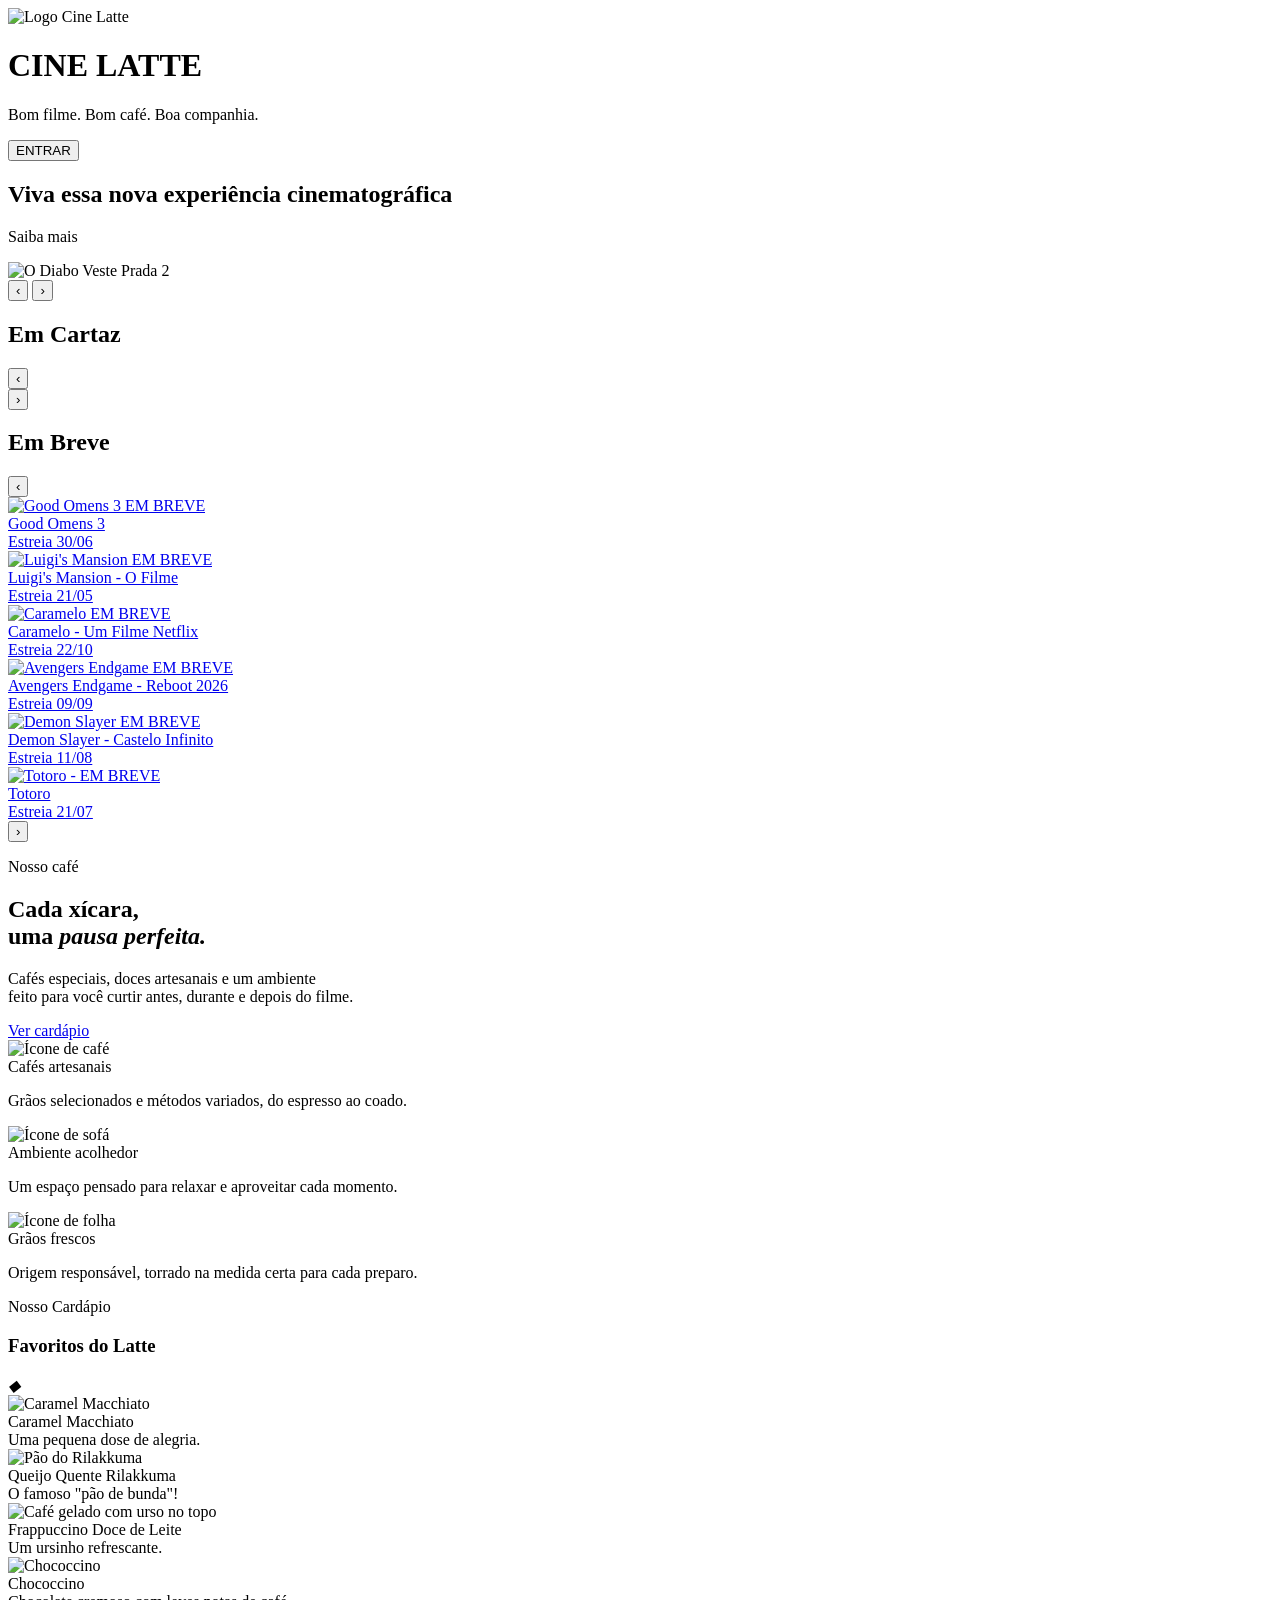
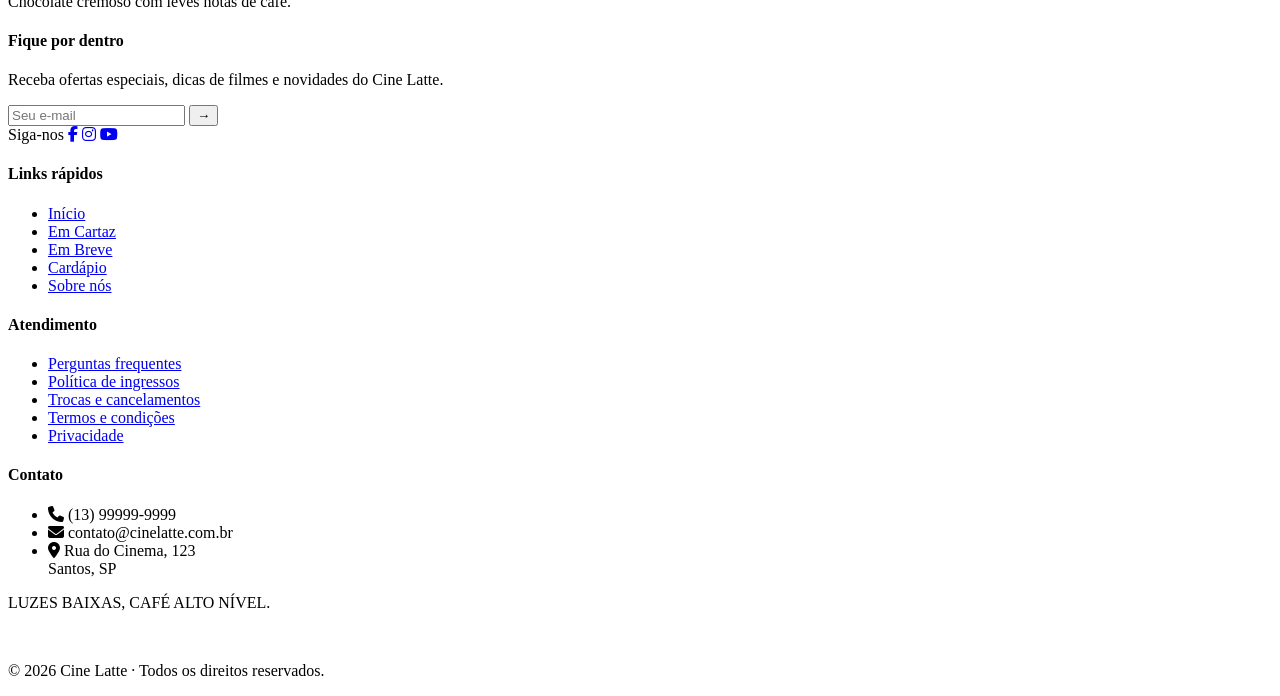
==== src/main/resources/templates/index.html @ 8c9a71fb "Feat: insere um filme em cartaz e vê ele listado no index (INSERT e SELECT ok) - Agora os filmes em " ====
<html xmlns:th="http://www.thymeleaf.org">
<head>
    <meta charset="UTF-8">
    <meta name="viewport" content="width=device-width, initial-scale=1.0">
    <title>Cine Latte</title>
    <link rel="stylesheet" th:href="@{/css/global.css}">
    <link rel="stylesheet" th:href="@{/css/index.css}">
    <link rel="preconnect" href="https://fonts.googleapis.com">
    <link href="https://fonts.googleapis.com/css2?family=Montserrat:wght@300;400;500;600&display=swap" rel="stylesheet">
    <link href="https://fonts.googleapis.com/css2?family=Lato:wght@400&display=swap" rel="stylesheet">
    <link href="https://fonts.googleapis.com/css2?family=Playfair+Display:ital,wght@0,400;0,700;1,400&display=swap" rel="stylesheet">
    <link href="https://fonts.googleapis.com/css2?family=Corinthia:wght@400;700&display=swap" rel="stylesheet">
    <link href="https://cdnjs.cloudflare.com/ajax/libs/font-awesome/6.5.0/css/all.min.css" rel="stylesheet">
</head>

<body>

    <!-- ========== HEADER ========== -->
<header>

    <div class="logo-area">
        <div class="logo">
            <img th:src="@{/images/logo.png}" alt="Logo Cine Latte">
        </div>

        <div>   
            <h1>CINE LATTE</h1>
                <p>Bom filme. Bom café. Boa companhia.</p>
        </div> 
    </div>    

    <button class="login-btn">
        ENTRAR
    </button>
</header>


<!-- ========== HERO CARROSSEL ========== -->
<section class="hero-carousel" id="hero-carousel">  
    <div class="hero-track" id="heroTrack">
 
        <div class="hero-slide active" th:style="'background-image: url(' + @{/images/cinemaMain.png} + ')'">
            <div class="hero-overlay"></div>
            <div class="hero-info">
                <h2>Viva essa nova experiência cinematográfica</h2>
                <p>Saiba mais</p>
            </div>
        </div>
    
        <div class="hero-slide" th:style="'background-image: url(' + @{/images/comboMario.png} + ')'">
            <div class="hero-overlay"></div>
        </div>

        <div class="hero-slide" th:style="'background-image: url(' + @{/images/bannerPrada.webp} + ')'">
            <div class="hero-overlay"></div>
            <div class="hero-info">
                <img th:src="@{/images/logoPrada.webp}" alt="O Diabo Veste Prada 2" class="movie-logo">
            </div>
        </div>

    </div>

        <button class="hero-btn hero-btn-prev" id="heroPrev">&#8249;</button>
        <button class="hero-btn hero-btn-next" id="heroNext">&#8250;</button>
 
        <div class="hero-dots" id="heroDots"></div>
    
</section>

<!-- ========== EM CARTAZ ========== -->
<section class="movies-section">
    <h2 class="section-title">Em Cartaz</h2>
 
    <div class="movies-row-wrapper" id="cartazWrapper">
        <button class="side-btn side-btn-prev" id="cartazPrev">&#8249;</button>
 
        <div class="movies-track" id="cartazTrack">
 
            <a th:each="filme : ${filmesEmCartaz}" th:href="@{/filme/{id}/sessoes(id=${filme.id})}" class="movie-card">
                <div class="movie-poster">
                    <img th:src="@{/images/{img}(img=${filme.imagem})}" th:alt="${filme.titulo}">
                    <span class="movie-rating" th:text="${filme.nota}"></span>
                </div>

                <div class="movie-info">
                    <div class="movie-name" th:text="${filme.titulo}"></div>

                    <div class="movie-meta">
                        <span th:text="${filme.classificacao}"
                              th:class="${filme.classificacao == 'L'} ? 'cls-badge cls-livre' :
                                        (${filme.classificacao == '18'} ? 'cls-badge cls-maior' : 'cls-badge')">
                        </span>

                         <span th:text="${filme.duracaoFormatada}"></span>

                        <!-- <span>Comédia, Drama</span> -->
                    </div>

                </div>
            </a>
            
        </div>
        <button class="side-btn side-btn-next" id="cartazNext">&#8250;</button>
    </div>
</section>

<!-- ========== EM BREVE ========== -->
<section class="movies-section">
    <h2 class="section-title">Em Breve</h2>
    <div class="movies-row-wrapper" id="breveWrapper">
        <button class="side-btn side-btn-prev" id="brevePrev">&#8249;</button>
        <div class="movies-track" id="breveTrack">

           <a href="#" class="movie-card">
                <div class="movie-poster">
                    <img th:src="@{/images/breveGoodOmens.jpg}" alt="Good Omens 3 EM BREVE">
                </div>
                <div class="movie-info">
                    <div class="movie-name">Good Omens 3</div>
                    <div class="movie-meta">
                        <span>Estreia 30/06</span>
                    </div>
                </div>
            </a> 

            <a href="#" class="movie-card">
                <div class="movie-poster">
                    <img th:src="@{/images/breveLuigi.jpg}" alt="Luigi's Mansion EM BREVE">
                </div>
                <div class="movie-info">
                    <div class="movie-name">Luigi's Mansion - O Filme</div>
                    <div class="movie-meta">
                        <span>Estreia 21/05</span>
                    </div>
                </div>
            </a> 

            <a href="#" class="movie-card">
                <div class="movie-poster">
                    <img th:src="@{/images/breveCaramelo.jpg}" alt="Caramelo EM BREVE">
                </div>
                <div class="movie-info">
                    <div class="movie-name">Caramelo - Um Filme Netflix</div>
                    <div class="movie-meta">
                        <span>Estreia 22/10</span>
                    </div>
                </div>
            </a> 

            <a href="#" class="movie-card">
                <div class="movie-poster">
                    <img th:src="@{/images/breveAvengers.webp}" alt="Avengers Endgame EM BREVE">
                </div>
                <div class="movie-info">
                    <div class="movie-name">Avengers Endgame - Reboot 2026</div>
                    <div class="movie-meta">
                        <span>Estreia 09/09</span>
                    </div>
                </div>
            </a> 

            <a href="#" class="movie-card">
                <div class="movie-poster">
                    <img th:src="@{/images/breveDemonSlayer.jpg}" alt="Demon Slayer EM BREVE">
                </div>
                <div class="movie-info">
                    <div class="movie-name">Demon Slayer - Castelo Infinito</div>
                    <div class="movie-meta">
                        <span>Estreia 11/08</span>
                    </div>
                </div>
            </a> 

            <a href="#" class="movie-card">
                <div class="movie-poster">
                    <img th:src="@{/images/breveTotoro.jpg}" alt="Totoro - EM BREVE">
                </div>
                <div class="movie-info">
                    <div class="movie-name">Totoro</div>
                    <div class="movie-meta">
                        <span>Estreia 21/07</span>
                    </div>
                </div>
            </a> 
           
        </div>
        <button class="side-btn side-btn-next" id="breveNext">&#8250;</button>
    </div>
</section>     

<!-- ========== CAFÉ ========== -->
<section class="cl-cafe">

  <!-- HERO -->
  <div class="cafe-hero-wrap">
    <div class="cafe-hero">
      <div class="cafe-hero-text">
        <p class="cafe-eyebrow">Nosso café</p>
        <h2 class="cafe-hero-title">
          Cada xícara,<br>
          uma <em>pausa perfeita.</em>
        </h2>
        <p class="cafe-hero-sub">
          Cafés especiais, doces artesanais e um ambiente<br>
          feito para você curtir antes, durante e depois do filme.
        </p>
        <a class="cafe-btn" href="#">Ver cardápio</a>
      </div>
    </div>
  </div>

  <!-- SEÇÃO INFERIOR -->
  <div class="cafe-bottom">


    <!-- 3 pilares -->
    <div class="cafe-pillars">
      <div class="cafe-pillar">
        <img class="pillar-icon" th:src="@{/images/cafe-icon.png}" alt="Ícone de café">
        <div class="pillar-title">Cafés artesanais</div>
        <p class="pillar-desc">Grãos selecionados e métodos variados, do espresso ao coado.</p>
      </div>
      <div class="cafe-pillar">
        <img class="pillar-icon" th:src="@{/images/sofa-icon.png}" alt="Ícone de sofá">
        <div class="pillar-title">Ambiente acolhedor</div>
        <p class="pillar-desc">Um espaço pensado para relaxar e aproveitar cada momento.</p>
      </div>
      <div class="cafe-pillar">
        <img class="pillar-icon" th:src="@{/images/leaf-icon.png}" alt="Ícone de folha">
        <div class="pillar-title">Grãos frescos</div>
        <p class="pillar-desc">Origem responsável, torrado na medida certa para cada preparo.</p>
      </div>
    </div>

    <!-- Título dos cards -->
    <div class="cafe-picks-header">
        <p class="cafe-picks-eyebrow">Nosso Cardápio</p>
        <h3 class="cafe-picks-title">Favoritos do Latte</h3>
        <div class="cafe-picks-divider">
            <span></span>
            <i class="diamond">◆</i>
            <span></span>
        </div>
    </div>

    <!-- 4 cards de bebida -->
    <div class="cafe-drinks-grid">

      <div class="drink-card">
        <img class="drink-img" th:src="@{/images/cafeCaramel.jpeg}" alt="Caramel Macchiato">
        <div class="drink-info">
          <div class="drink-name">Caramel Macchiato</div>
          <div class="drink-price">Uma pequena dose de alegria.</div>
        </div>
      </div>

      <div class="drink-card">
        <img class="drink-img" th:src="@{/images/cafeRilakkuma.jpeg}" alt="Pão do Rilakkuma">
        <div class="drink-info">
          <div class="drink-name">Queijo Quente Rilakkuma</div>
          <div class="drink-price">O famoso "pão de bunda"!</div>
        </div>
      </div>

      <div class="drink-card">
        <img class="drink-img" th:src="@{/images/cafeUrso.jpeg}" alt="Café gelado com urso no topo">
        <div class="drink-info">
          <div class="drink-name">Frappuccino Doce de Leite</div>
          <div class="drink-price">Um ursinho refrescante.</div>
        </div>
      </div>

      <div class="drink-card">
        <img class="drink-img" th:src="@{/images/cafeChococcino.jpeg}" alt="Chococcino">
        <div class="drink-info">
          <div class="drink-name">Chococcino</div>
          <div class="drink-price">Chocolate cremoso com leves notas de café.</div>
        </div>
      </div>

    </div>
  </div>

</section>
<!-- ========== FOOTER ========== -->
<footer>
    <div class="footer-grid">

        <!-- Coluna 1 -->
        <div class="footer-col">
            <h4 class="footer-col-title">Fique por dentro</h4>
            <p class="footer-col-desc">Receba ofertas especiais, dicas de filmes e novidades do Cine Latte.</p>
            <div class="footer-email">
                <input type="email" placeholder="Seu e-mail">
                <button>→</button>
            </div>
            <div class="footer-social">
                <span>Siga-nos</span>
                <a href="#"><i class="fa-brands fa-facebook-f"></i></a>
                <a href="#"><i class="fa-brands fa-instagram"></i></a>
                <a href="#"><i class="fa-brands fa-youtube"></i></a>
            </div>
        </div>

        <!-- Coluna 2 -->
        <div class="footer-col">
            <h4 class="footer-col-title">Links rápidos</h4>
            <ul class="footer-links">
                <li><a href="#">Início</a></li>
                <li><a href="#">Em Cartaz</a></li>
                <li><a href="#">Em Breve</a></li>
                <li><a href="#">Cardápio</a></li>
                <li><a href="#">Sobre nós</a></li>
            </ul>
        </div>

        <!-- Coluna 3 -->
        <div class="footer-col">
            <h4 class="footer-col-title">Atendimento</h4>
            <ul class="footer-links">
                <li><a href="#">Perguntas frequentes</a></li>
                <li><a href="#">Política de ingressos</a></li>
                <li><a href="#">Trocas e cancelamentos</a></li>
                <li><a href="#">Termos e condições</a></li>
                <li><a href="#">Privacidade</a></li>
            </ul>
        </div>

        <!-- Coluna 4 -->
        <div class="footer-col">
            <h4 class="footer-col-title">Contato</h4>
            <ul class="footer-contact">
                <li>
                    <i class="fa-solid fa-phone contact-icon"></i>
                    (13) 99999-9999
                </li>
                <li>
                    <i class="fa-solid fa-envelope contact-icon"></i>
                    contato@cinelatte.com.br
                </li>
                <li>
                    <i class="fa-solid fa-location-dot contact-icon"></i>
                    Rua do Cinema, 123 <br> Santos, SP
                </li>
            </ul>
        </div>

    </div>

    <div class="footer-bottom">
        <p>LUZES BAIXAS, CAFÉ ALTO NÍVEL.</p>
        <br>
        <p>© 2026 Cine Latte · Todos os direitos reservados.</p>
    </div>
</footer>



<script th:src="@{js/index.js}"></script>


</body>
</html>
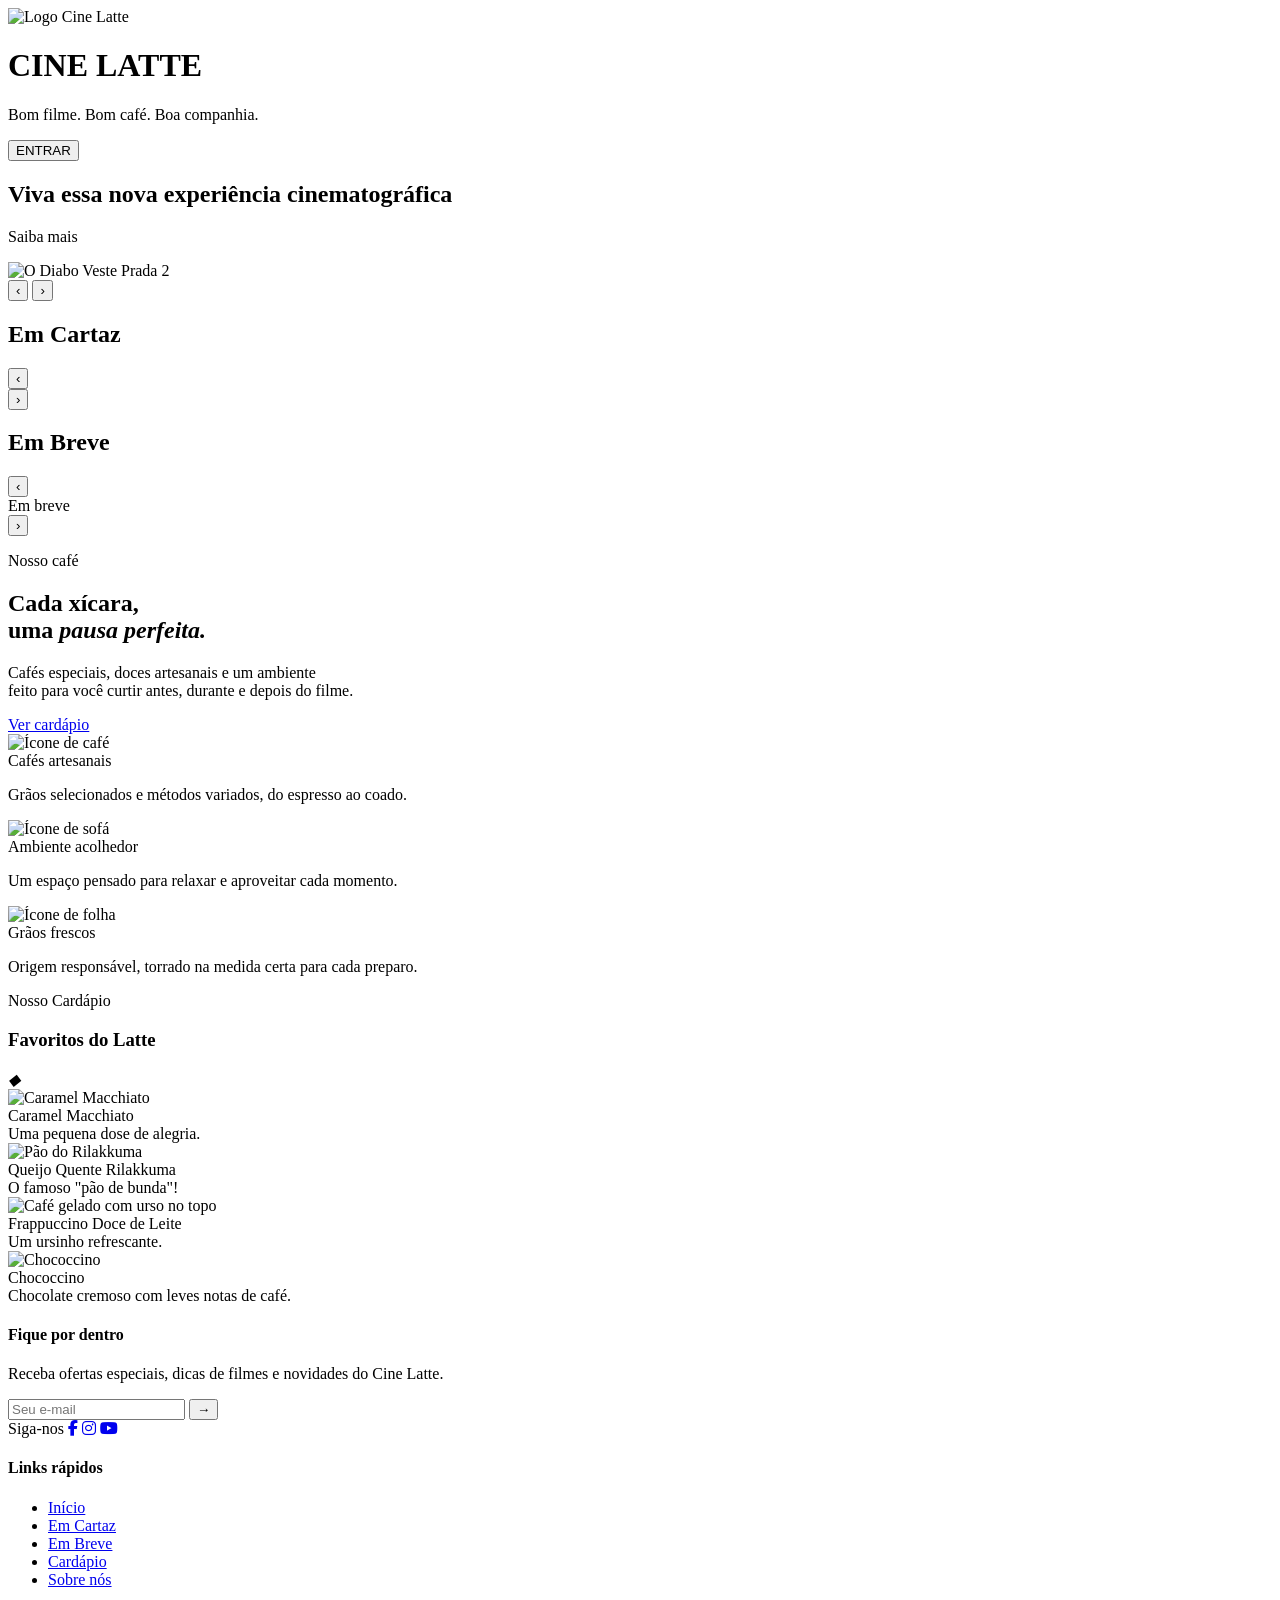
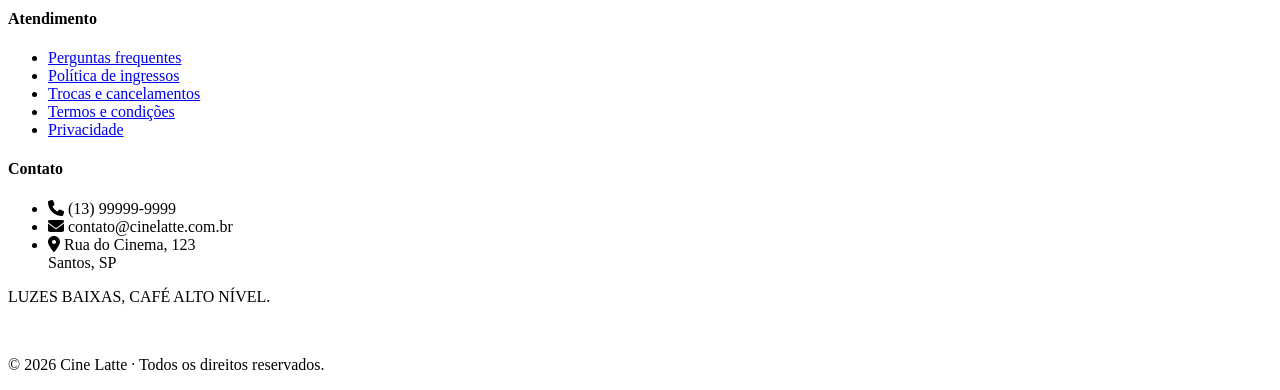
==== commit 3f7ed0e4: "Feat: início da implementação da página de sessões - Controller de sessões ainda em construção - Mud" ====
--- a/src/main/resources/templates/index.html
+++ b/src/main/resources/templates/index.html
@@ -93,7 +93,6 @@
 
                          <span th:text="${filme.duracaoFormatada}"></span>
 
-                        <!-- <span>Comédia, Drama</span> -->
                     </div>
 
                 </div>
@@ -111,78 +110,21 @@
         <button class="side-btn side-btn-prev" id="brevePrev">&#8249;</button>
         <div class="movies-track" id="breveTrack">
 
-           <a href="#" class="movie-card">
-                <div class="movie-poster">
-                    <img th:src="@{/images/breveGoodOmens.jpg}" alt="Good Omens 3 EM BREVE">
+           <a th:each="filme : ${filmesEmBreve}" th:href="@{/filme/{id}/sessoes(id=${filme.id})}" class="movie-card">
+             
+            <div class="movie-poster">
+                   <img th:src="@{/images/{img}(img=${filme.imagem})}" th:alt="${filme.titulo}">
                 </div>
+
                 <div class="movie-info">
-                    <div class="movie-name">Good Omens 3</div>
+                    <div class="movie-name" th:text="${filme.titulo}"></div>
                     <div class="movie-meta">
-                        <span>Estreia 30/06</span>
+                        <span class="release-date">Em breve</span>
                     </div>
                 </div>
-            </a> 
-
-            <a href="#" class="movie-card">
-                <div class="movie-poster">
-                    <img th:src="@{/images/breveLuigi.jpg}" alt="Luigi's Mansion EM BREVE">
-                </div>
-                <div class="movie-info">
-                    <div class="movie-name">Luigi's Mansion - O Filme</div>
-                    <div class="movie-meta">
-                        <span>Estreia 21/05</span>
-                    </div>
-                </div>
-            </a> 
-
-            <a href="#" class="movie-card">
-                <div class="movie-poster">
-                    <img th:src="@{/images/breveCaramelo.jpg}" alt="Caramelo EM BREVE">
-                </div>
-                <div class="movie-info">
-                    <div class="movie-name">Caramelo - Um Filme Netflix</div>
-                    <div class="movie-meta">
-                        <span>Estreia 22/10</span>
-                    </div>
-                </div>
-            </a> 
-
-            <a href="#" class="movie-card">
-                <div class="movie-poster">
-                    <img th:src="@{/images/breveAvengers.webp}" alt="Avengers Endgame EM BREVE">
-                </div>
-                <div class="movie-info">
-                    <div class="movie-name">Avengers Endgame - Reboot 2026</div>
-                    <div class="movie-meta">
-                        <span>Estreia 09/09</span>
-                    </div>
-                </div>
-            </a> 
-
-            <a href="#" class="movie-card">
-                <div class="movie-poster">
-                    <img th:src="@{/images/breveDemonSlayer.jpg}" alt="Demon Slayer EM BREVE">
-                </div>
-                <div class="movie-info">
-                    <div class="movie-name">Demon Slayer - Castelo Infinito</div>
-                    <div class="movie-meta">
-                        <span>Estreia 11/08</span>
-                    </div>
-                </div>
-            </a> 
-
-            <a href="#" class="movie-card">
-                <div class="movie-poster">
-                    <img th:src="@{/images/breveTotoro.jpg}" alt="Totoro - EM BREVE">
-                </div>
-                <div class="movie-info">
-                    <div class="movie-name">Totoro</div>
-                    <div class="movie-meta">
-                        <span>Estreia 21/07</span>
-                    </div>
-                </div>
-            </a> 
-           
+
+           </a> 
+
         </div>
         <button class="side-btn side-btn-next" id="breveNext">&#8250;</button>
     </div>
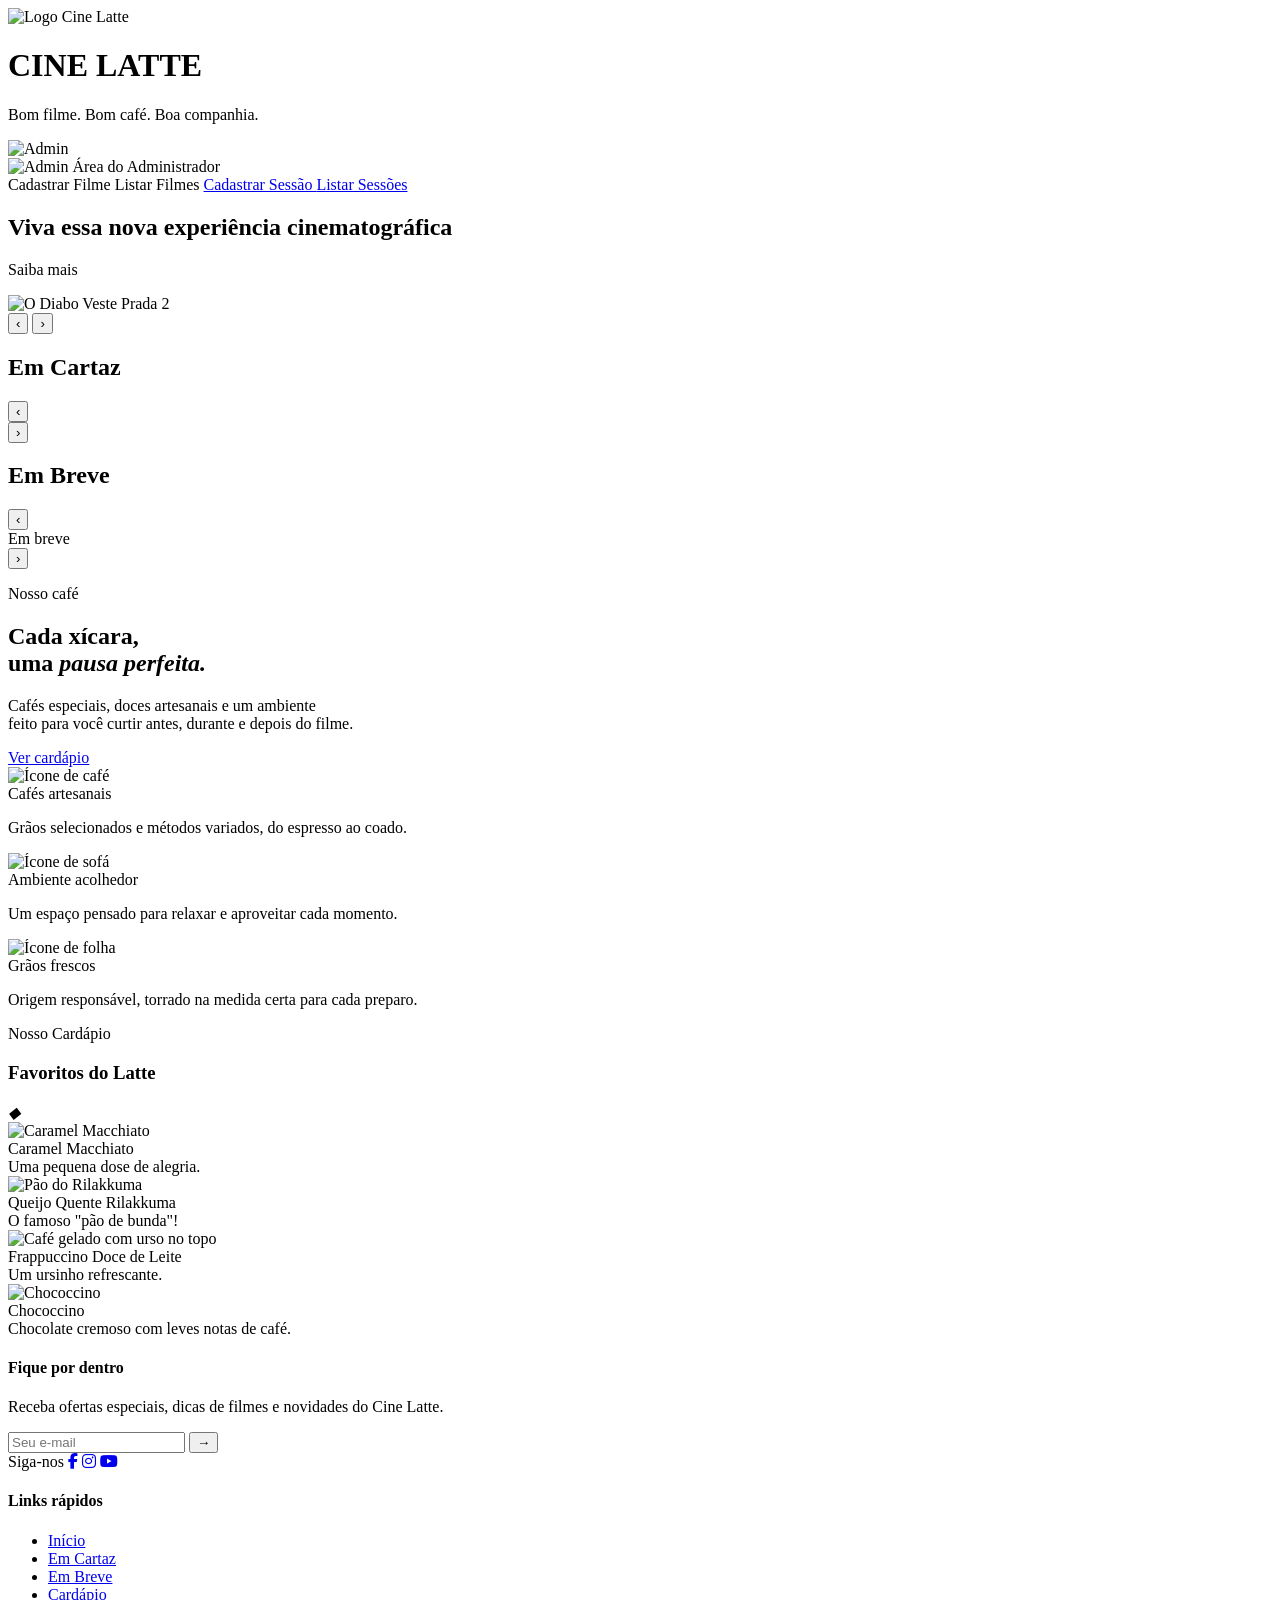
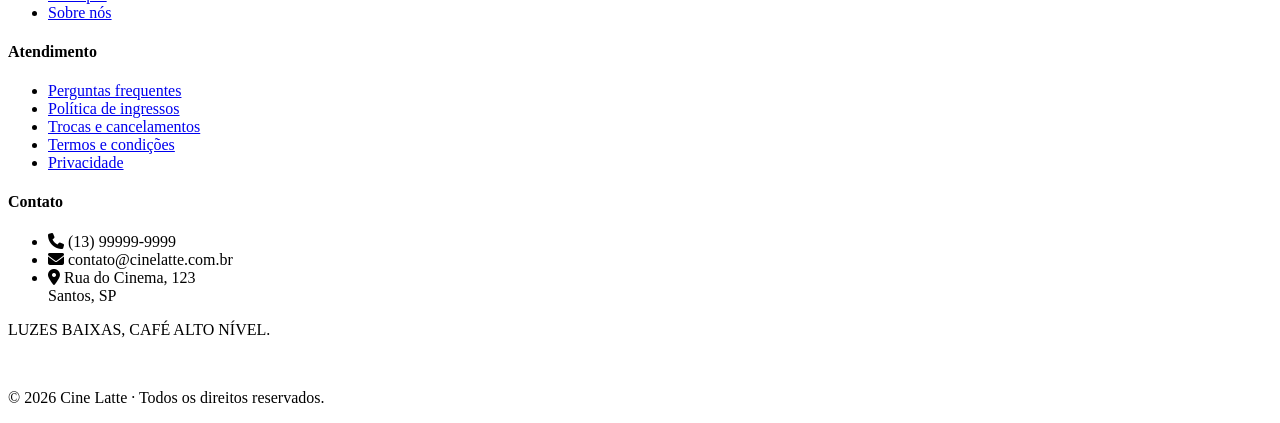
==== commit 09a45722: "Feat: funções de admin na página inicial, listagem, edição e exclusão de filmes - agora na página in" ====
--- a/src/main/resources/templates/index.html
+++ b/src/main/resources/templates/index.html
@@ -29,9 +29,48 @@
         </div> 
     </div>    
 
-    <button class="login-btn">
-        ENTRAR
-    </button>
+    <!-- ── MENU ADMIN ── -->
+    <!--
+        Estrutura:
+        .admin-wrapper  -> posição relativa (âncora do menu flutuante)
+            .admin-avatar   -> círculo clicável com a foto
+            .admin-dropdown -> menu flutuante, escondido por padrão
+    -->
+    <div class="admin-wrapper" id="adminWrapper">
+ 
+        <img class="admin-avatar"
+             th:src="@{/images/adminphoto.png}"
+             alt="Admin"
+             id="adminAvatar">
+ 
+        <!-- Menu flutuante -->
+        <div class="admin-dropdown" id="adminDropdown">
+ 
+            <!-- Topo: foto + título -->
+            <div class="admin-dropdown-header">
+                <img th:src="@{/images/adminphoto.png}" alt="Admin">
+                <span>Área do Administrador</span>
+            </div>
+ 
+            <div class="admin-dropdown-divider"></div>
+ 
+            <!-- Opções -->
+            <a class="admin-dropdown-item" th:href="@{/filme/cadastro}">
+                Cadastrar Filme
+            </a>
+            <a class="admin-dropdown-item" th:href="@{/admin/filmes}">
+                Listar Filmes
+            </a>
+            <a class="admin-dropdown-item" href="#">
+                Cadastrar Sessão
+            </a>
+            <a class="admin-dropdown-item" href="#">
+                Listar Sessões
+            </a>
+ 
+        </div>
+    </div>
+
 </header>
 
 
@@ -78,8 +117,7 @@
  
             <a th:each="filme : ${filmesEmCartaz}" th:href="@{/filme/{id}/sessoes(id=${filme.id})}" class="movie-card">
                 <div class="movie-poster">
-                    <img th:src="@{/images/{img}(img=${filme.imagem})}" th:alt="${filme.titulo}">
-                    <span class="movie-rating" th:text="${filme.nota}"></span>
+                    <img th:src="@{/uploads/{img}(img=${filme.imagem})}" th:alt="${filme.titulo}">
                 </div>
 
                 <div class="movie-info">
@@ -113,13 +151,14 @@
            <a th:each="filme : ${filmesEmBreve}" th:href="@{/filme/{id}/sessoes(id=${filme.id})}" class="movie-card">
              
             <div class="movie-poster">
-                   <img th:src="@{/images/{img}(img=${filme.imagem})}" th:alt="${filme.titulo}">
+                   <img th:src="@{/uploads/{img}(img=${filme.imagem})}" th:alt="${filme.titulo}">
                 </div>
 
                 <div class="movie-info">
                     <div class="movie-name" th:text="${filme.titulo}"></div>
                     <div class="movie-meta">
                         <span class="release-date">Em breve</span>
+                        <span th:text="${filme.dataEstreia}"></span>
                     </div>
                 </div>
 
@@ -299,6 +338,7 @@
 
 
 <script th:src="@{js/index.js}"></script>
+<script th:src="@{/js/adminMenu.js}"></script>
 
 
 </body>
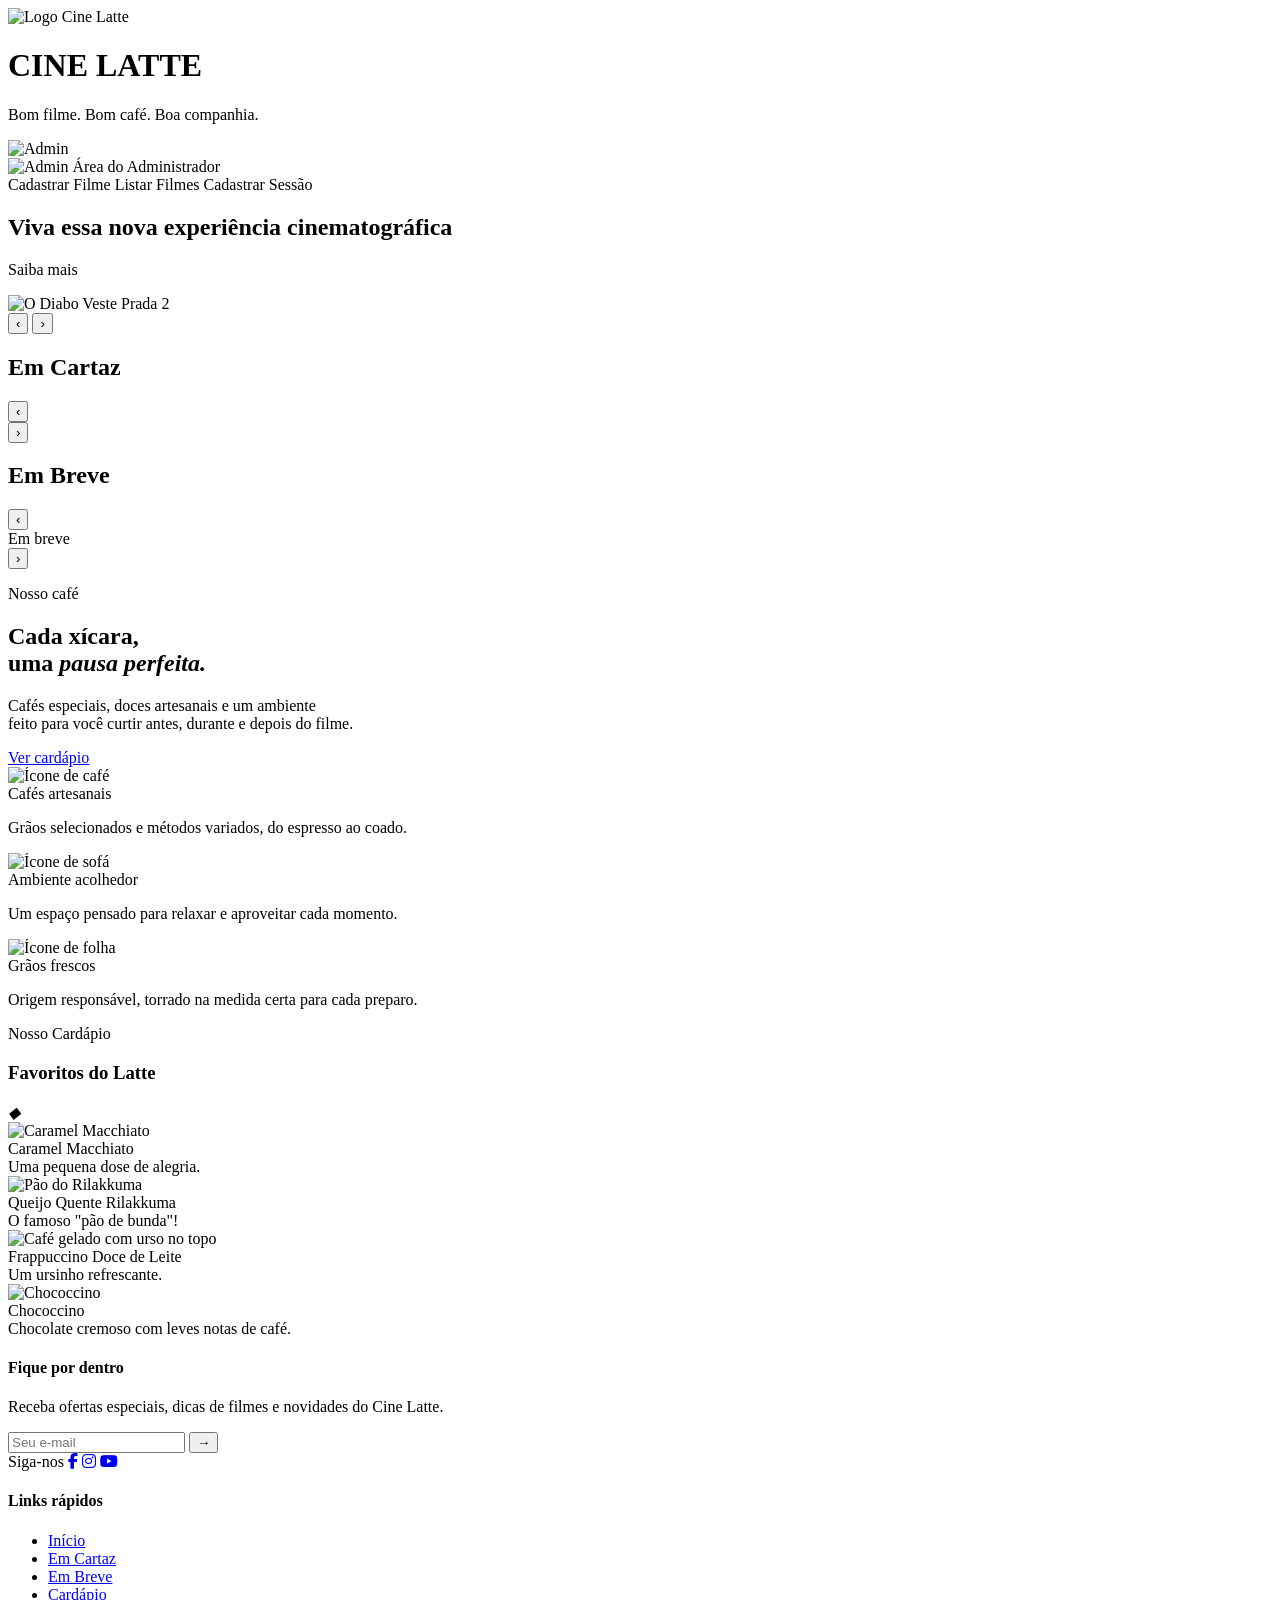
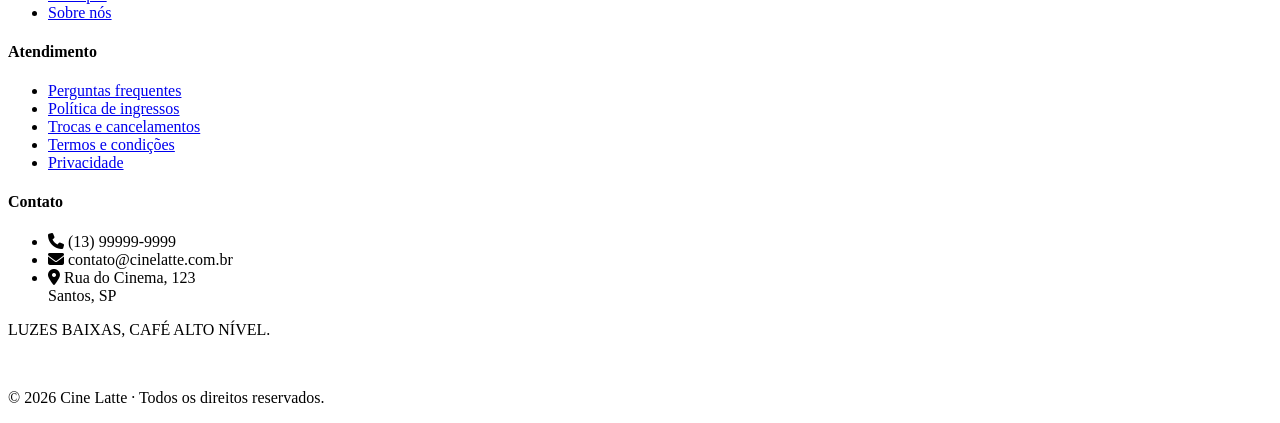
==== commit 57b25f26: "Feat: inserir sessão disponível - FilmeDAO possui o método obterTodosFilmes() / antes só tinha por s" ====
--- a/src/main/resources/templates/index.html
+++ b/src/main/resources/templates/index.html
@@ -61,13 +61,10 @@
             <a class="admin-dropdown-item" th:href="@{/admin/filmes}">
                 Listar Filmes
             </a>
-            <a class="admin-dropdown-item" href="#">
+            <a class="admin-dropdown-item" th:href="@{/admin/sessao/cadastro}">
                 Cadastrar Sessão
             </a>
-            <a class="admin-dropdown-item" href="#">
-                Listar Sessões
-            </a>
- 
+
         </div>
     </div>
 
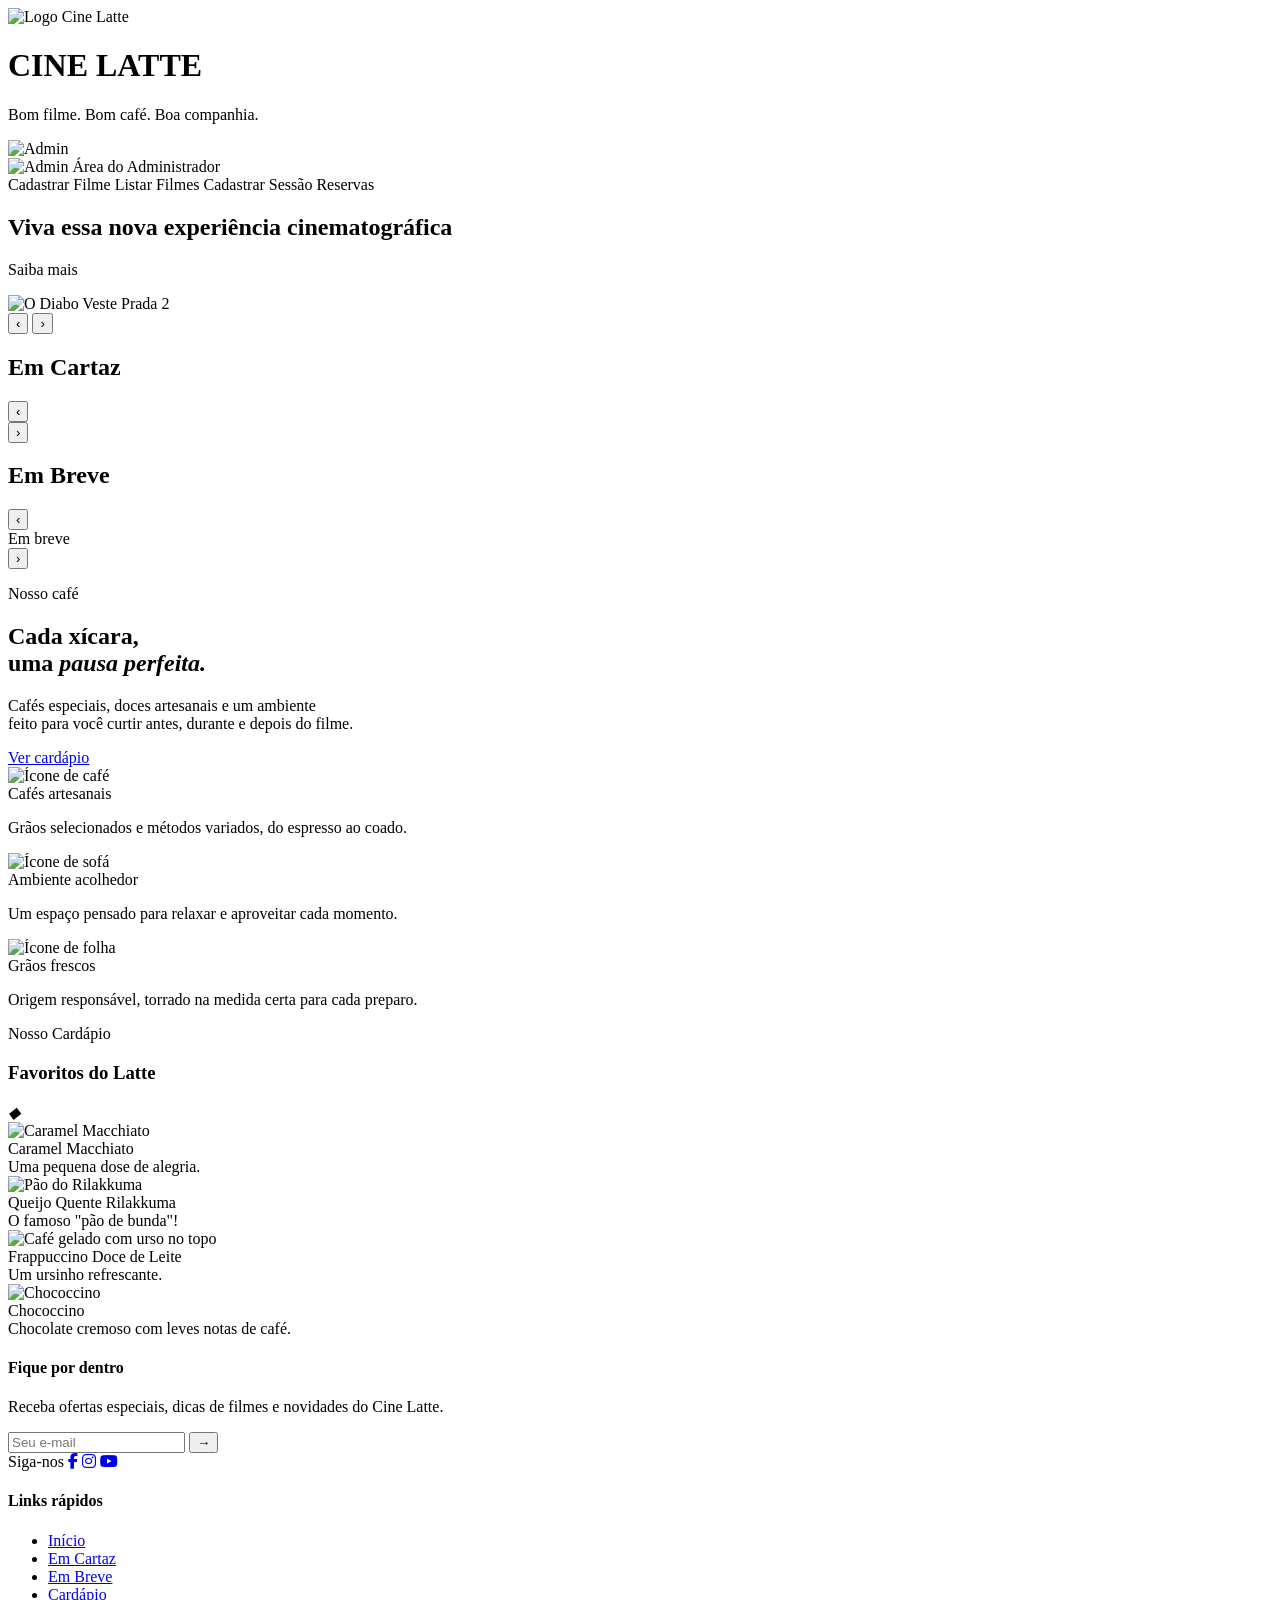
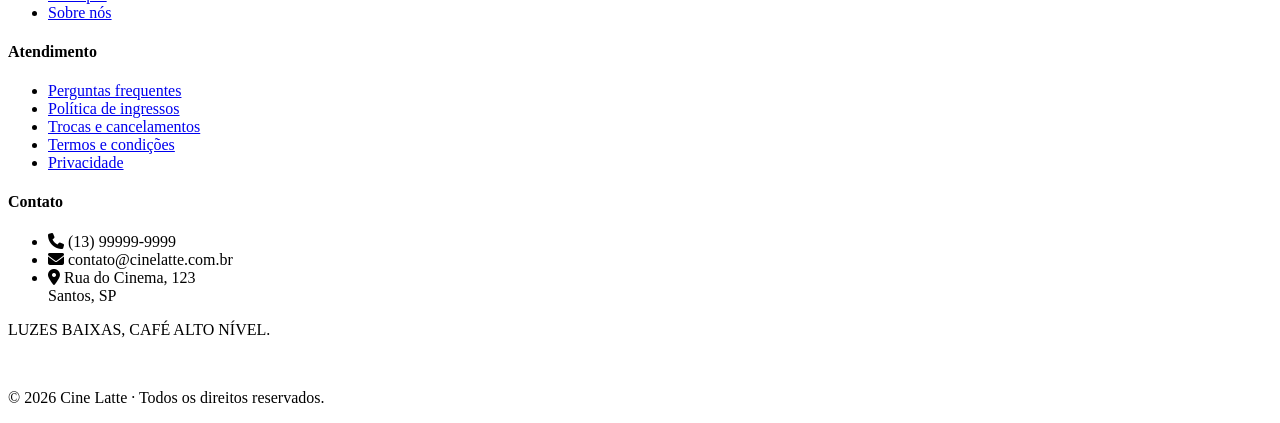
==== commit b6bd90b3: "Feat: página que lista as reservas Depois de todo trabalho, nada como poder visualizar a sua reserva" ====
--- a/src/main/resources/templates/index.html
+++ b/src/main/resources/templates/index.html
@@ -64,6 +64,7 @@
             <a class="admin-dropdown-item" th:href="@{/admin/sessao/cadastro}">
                 Cadastrar Sessão
             </a>
+            <a class="admin-dropdown-item" th:href="@{/admin/reservas}">Reservas</a>
 
         </div>
     </div>
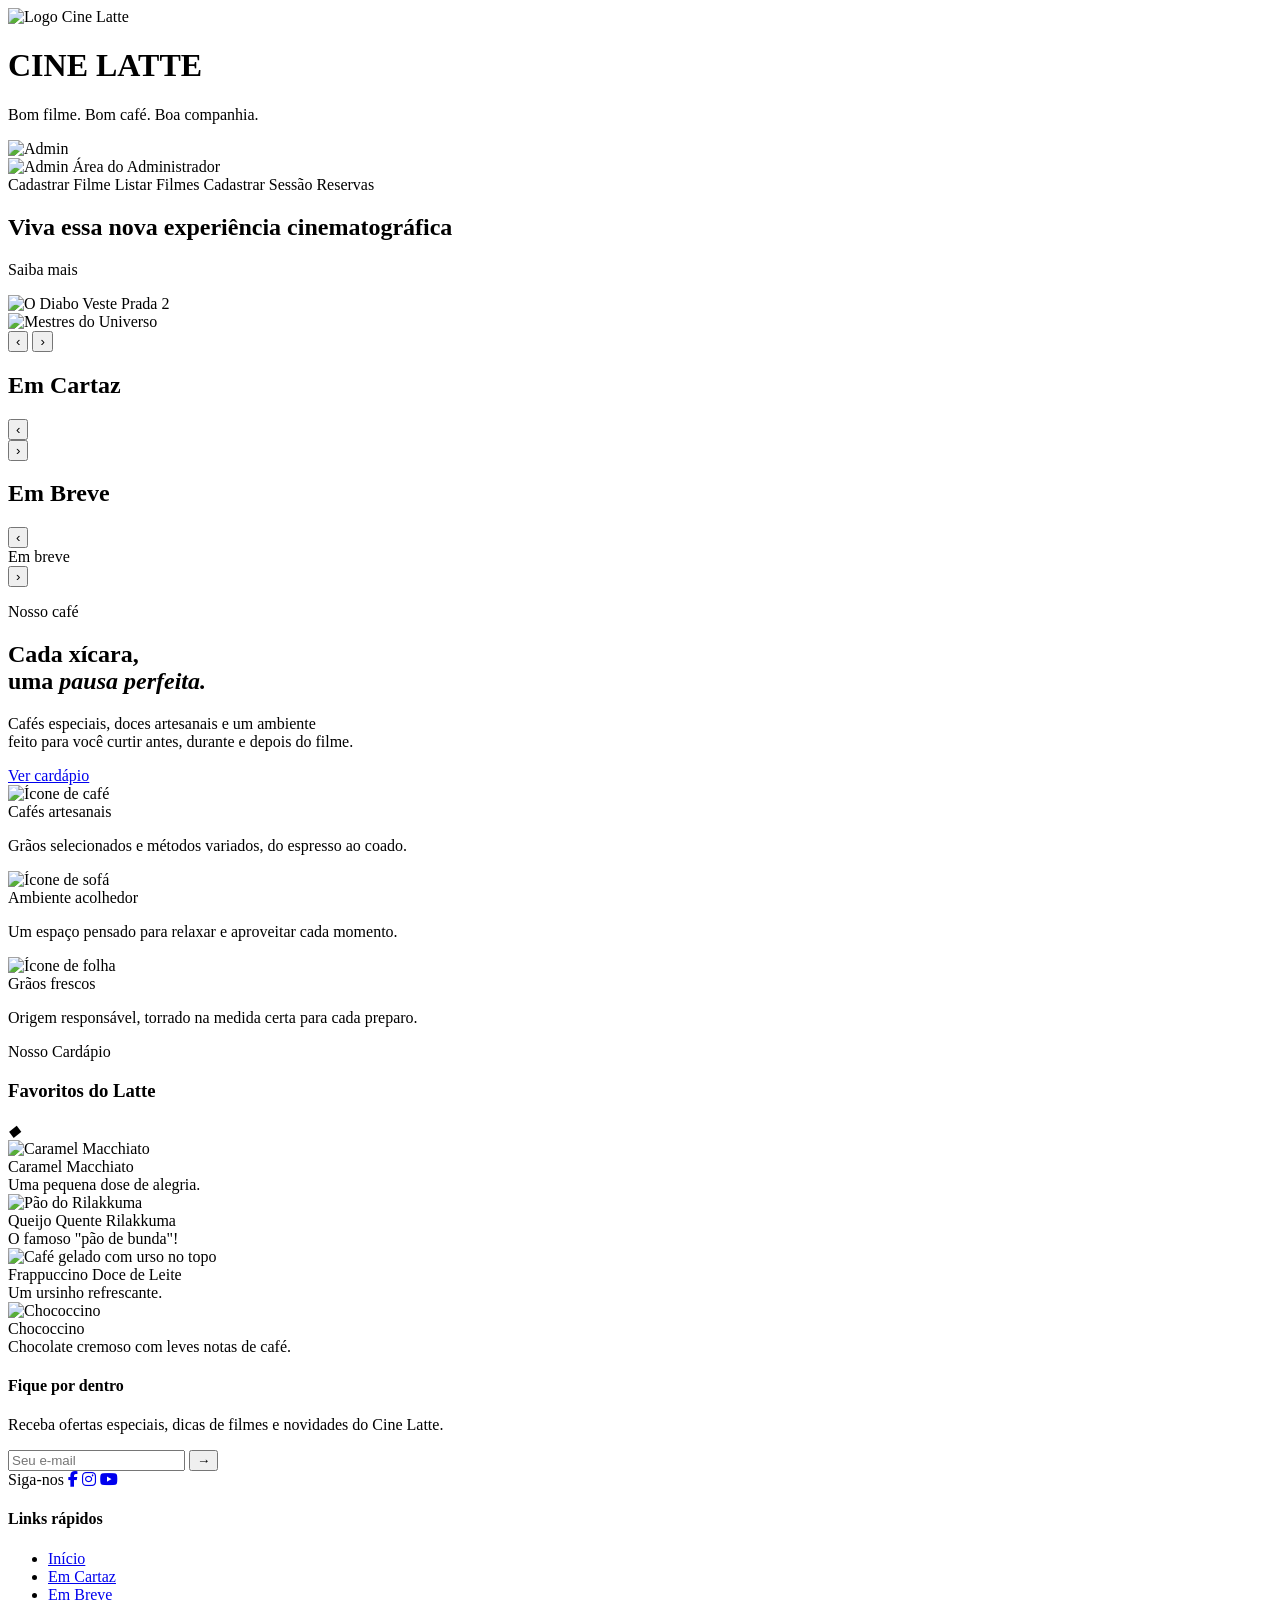
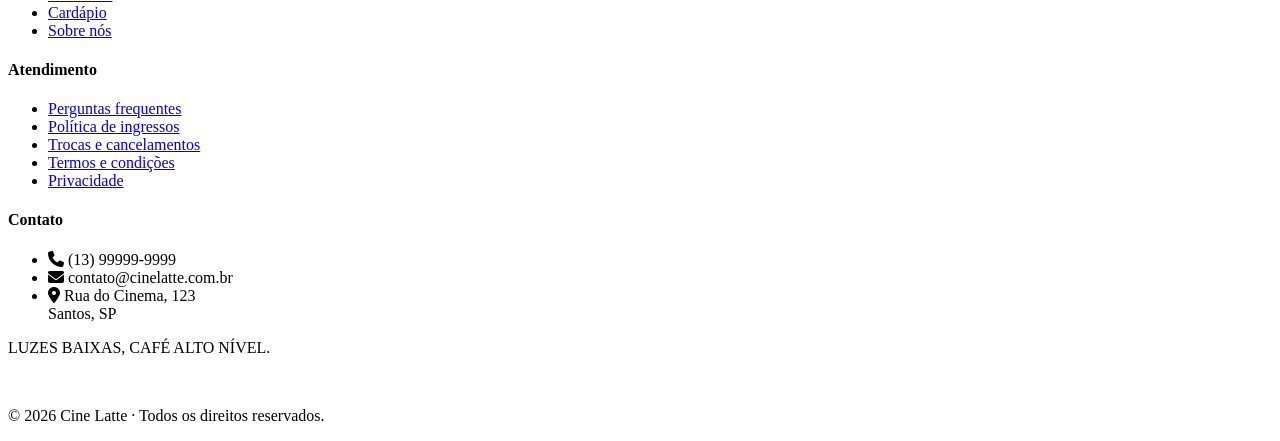
==== commit 8ba5dfc0: "Feat: it works on my machine Ajustes básicos e é isso ~" ====
--- a/src/main/resources/templates/index.html
+++ b/src/main/resources/templates/index.html
@@ -92,6 +92,13 @@
             <div class="hero-overlay"></div>
             <div class="hero-info">
                 <img th:src="@{/images/logoPrada.webp}" alt="O Diabo Veste Prada 2" class="movie-logo">
+            </div>
+        </div>
+
+        <div class="hero-slide" th:style="'background-image: url(' + @{/images/bannerMestres.webp} + ')'">
+            <div class="hero-overlay"></div>
+            <div class="hero-info">
+                <img th:src="@{/images/logoMestres.webp}" alt="Mestres do Universo" class="movie-logo">
             </div>
         </div>
 
